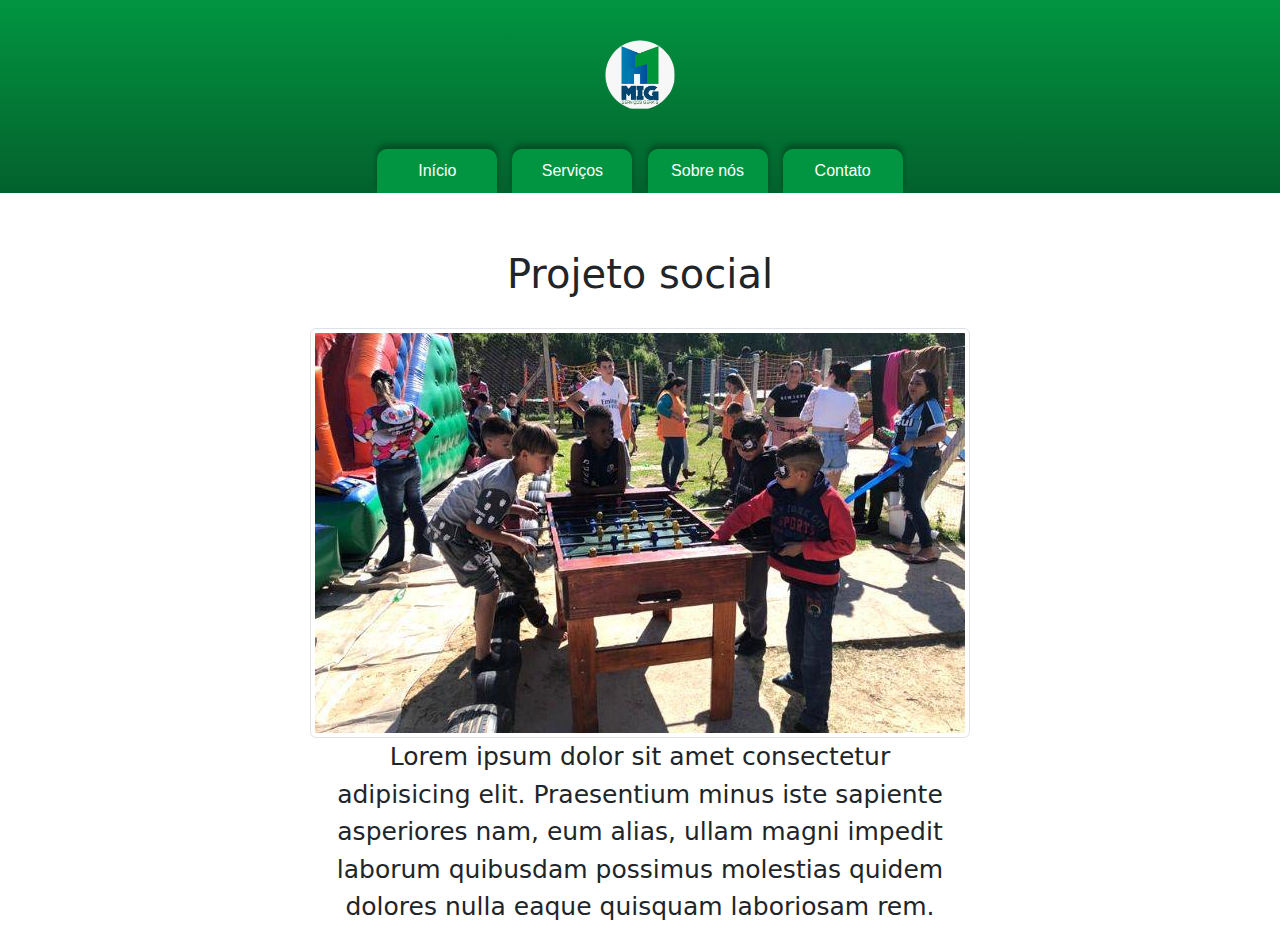
==== tela-2/index.html @ ee3d1c78 "mig" ====
<!DOCTYPE html>
<html lang="pt-br">
<head>
    <meta charset="UTF-8">
    <meta name="viewport" content="width=device-width, initial-scale=1.0">
    <title>Projeto social</title>

    <link href="https://cdn.jsdelivr.net/npm/bootstrap@5.3.3/dist/css/bootstrap.min.css" rel="stylesheet" integrity="sha384-QWTKZyjpPEjISv5WaRU9OFeRpok6YctnYmDr5pNlyT2bRjXh0JMhjY6hW+ALEwIH" crossorigin="anonymous">
<script src="https://cdn.jsdelivr.net/npm/bootstrap@5.3.3/dist/js/bootstrap.bundle.min.js" integrity="sha384-YvpcrYf0tY3lHB60NNkmXc5s9fDVZLESaAA55NDzOxhy9GkcIdslK1eN7N6jIeHz" crossorigin="anonymous"></script>
<link rel="stylesheet" href="estilos/style.css">
<link rel="stylesheet" href="estilos/media-queries.css">
<script src="script.js" defer></script>

<link href="https://fonts.googleapis.com/css2?family=Material+Symbols+Outlined" rel="stylesheet" />

  

<link rel="stylesheet" href="https://cdn.jsdelivr.net/npm/bootstrap-icons@1.11.3/font/bootstrap-icons.min.css">

</head>
<body>

    <header>
        <h1><img style="width: 70px; position:static;" src="img/logo.png" alt="logo mig"></h1>
    <span style="color: white;" id="burguer" class="material-symbols-outlined" onclick="clickMenu()">Menu</span>
    <menu id="cab">
        <ul>
            <li><a href="index.html">Início</a></li>
            <li><a href="../index.html#s3">Serviços</a></li>
            <li><a href="../index.html#s1">Sobre nós</a></li>
            <li><a href="../index.html#ctt">Contato</a></li>
        </ul>
    </menu>
    </header>   
    

    <main>
        <h1>Projeto social</h1>
        <div  id="image" class="container">
            <picture>
                <source srcset="img/teste2.jpg" type="image/svg+xml">
                <img src="img/teste.jpg" class="img-fluid img-thumbnail" alt="...">
              </picture>
        </div>
        <p>Lorem ipsum dolor sit amet consectetur adipisicing elit.
            Praesentium minus iste sapiente asperiores nam, eum alias,
             ullam magni impedit laborum quibusdam possimus molestias quidem
             dolores nulla eaque quisquam laboriosam rem.</p>
        
    </main>

    


</body>
</html>
---- tela-2/estilos/style.css ----
@charset "utf-8";

h1{
    text-align: center;
    margin: 30px 0px;
}

.container{
    display: flex;
    justify-content: center;
}


p{
    width: 50%;
    text-align: center;
    margin: auto;
    font-size: 25px;
}

/* CABEÇALHO */

*{
    margin: 0px;
    padding: 0px;
}


html{
    width: 100vw;
    height: 100vh;
    background-color: rgb(255, 255, 255);
    position:relative;
    top:-150px
}
body{
    margin-top: 150px;
    height: 100vh;
}


header{
    background-color: rgb(255, 255, 255);
}

header h1{
    padding: 10px;
    font-size: 50px;
    font-family: 'Courier New', Courier, monospace;
    text-align: center;
}


span#burguer{
    display: block;
    text-align: center;
   background-color:  #003459;
   padding: 10px;
}

#burguer:hover{
    cursor:pointer;
    background-color:  #024676;
}



menu{
    display: none;
}
menu ul{
    list-style-type: none;
    padding-left: 0px;
    margin-bottom: 0px;
}
menu a {
    text-decoration: none;
    text-align: center;
    padding: 10px;
    display: block;
    background-color: #019541;
    box-shadow: 0px -5px 5px rgba(0, 0, 0, 0.267);
   
    color: white;
    border-top: 1px solid black;
    font-family: Arial, Helvetica, sans-serif;
}

menu a:hover{
    background-color: #01b44f;
}


/* FIM CABEÇALHO */
---- tela-2/estilos/media-queries.css ----
@media screen and (min-width:768px){


    main{
        position:relative;
        top: 250px;
    }
   

    span#burguer{
        display: none;
    }

    menu{
        display: block;
        padding-top: 0px;
        text-align: center;
        
    }

    menu li{
        display: inline-block;
        width: 130px;
        
    }
    menu a{
        border: none;
        margin: 0px 5px;
        font-family: 'League Spartan', sans-serif;
        border-radius: 10px 10px 0px 0px;
        
    }
    header{
        background-image: linear-gradient(to bottom,#019541,#03612c );
        position: fixed;
        top: 0;
        width: 100%;
        background-color: #333;
        color: white;
        text-align: center;
        z-index: 1000; /* Garante que o cabeçalho fique acima de outros elementos */
    }

    .shortCarouse{
        height: 400px;
    }


   




   
    /* CARDS */
}
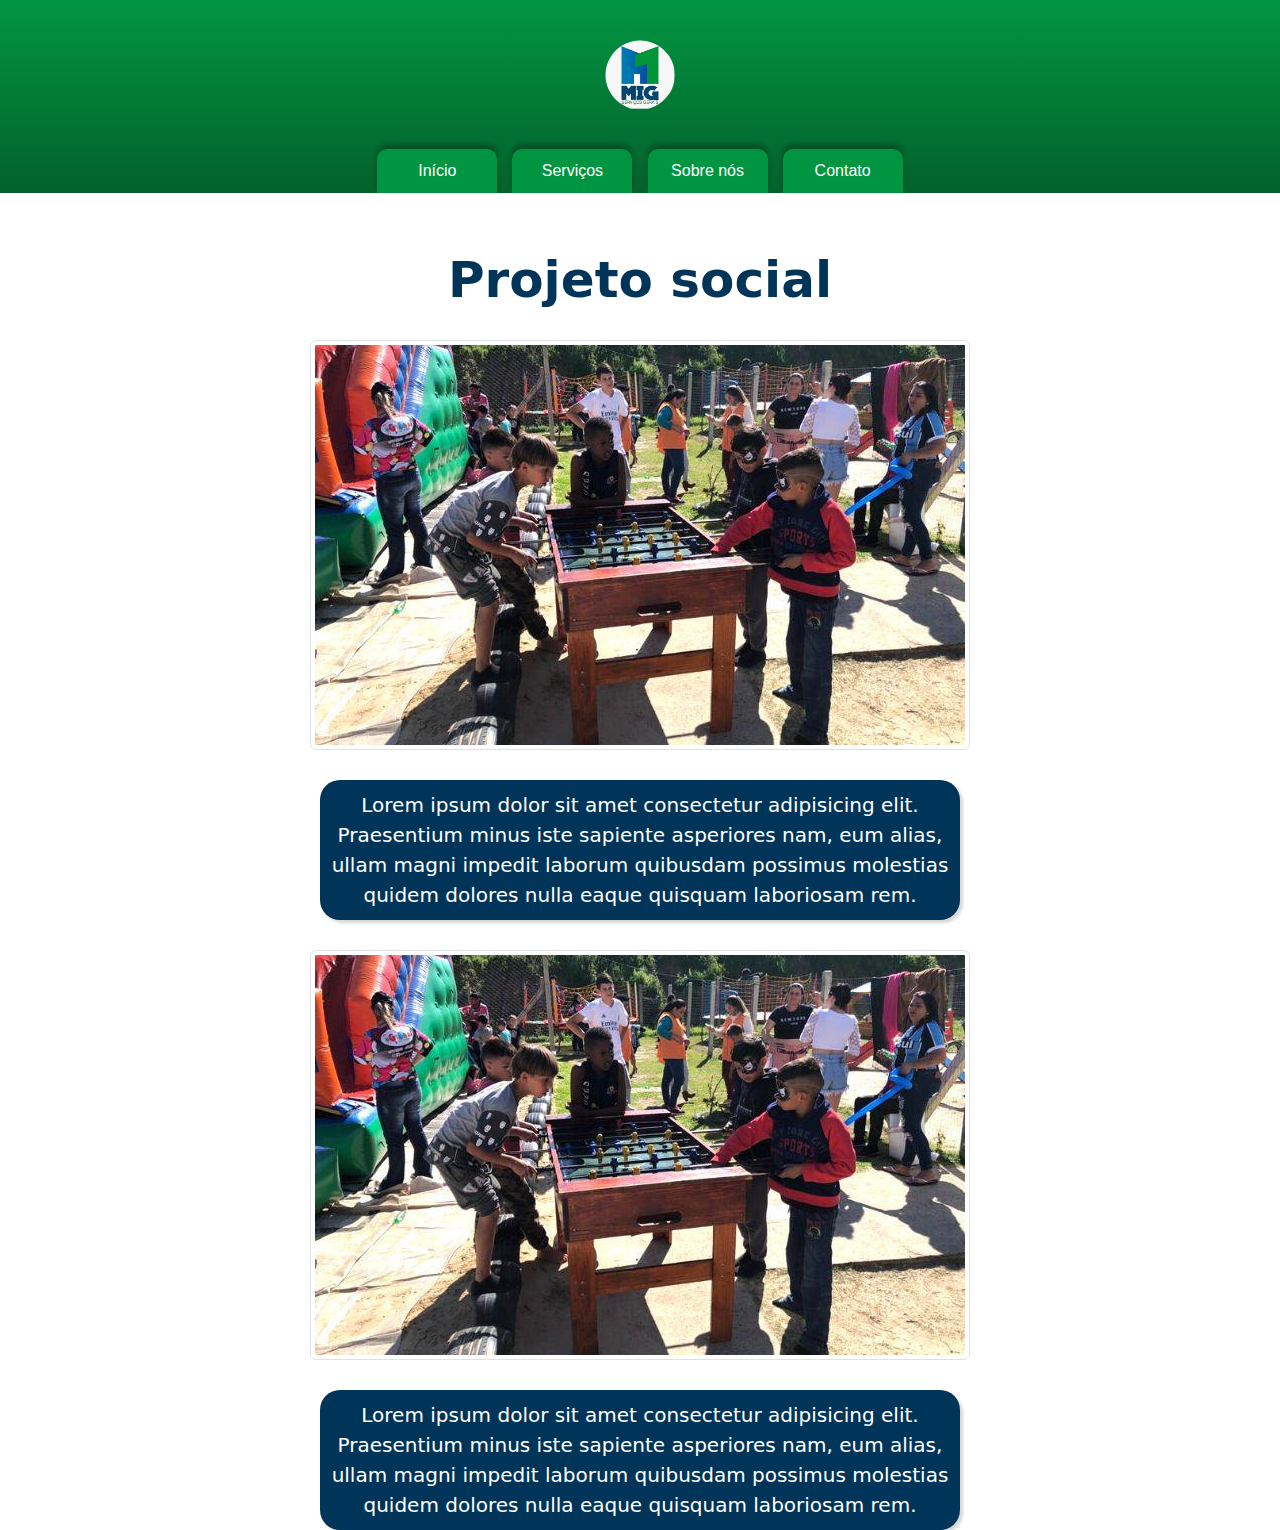
==== commit 65e0ebfa: "okay" ====
--- a/tela-2/index.html
+++ b/tela-2/index.html
@@ -25,7 +25,7 @@
     <span style="color: white;" id="burguer" class="material-symbols-outlined" onclick="clickMenu()">Menu</span>
     <menu id="cab">
         <ul>
-            <li><a href="index.html">Início</a></li>
+            <li><a href="../index.html">Início</a></li>
             <li><a href="../index.html#s3">Serviços</a></li>
             <li><a href="../index.html#s1">Sobre nós</a></li>
             <li><a href="../index.html#ctt">Contato</a></li>
@@ -42,11 +42,23 @@
                 <img src="img/teste.jpg" class="img-fluid img-thumbnail" alt="...">
               </picture>
         </div>
+        
         <p>Lorem ipsum dolor sit amet consectetur adipisicing elit.
             Praesentium minus iste sapiente asperiores nam, eum alias,
              ullam magni impedit laborum quibusdam possimus molestias quidem
              dolores nulla eaque quisquam laboriosam rem.</p>
-        
+             
+             <div  id="image" class="container">
+                 <picture>
+                     <source srcset="img/teste2.jpg" type="image/svg+xml">
+                     <img src="img/teste.jpg" class="img-fluid img-thumbnail" alt="...">
+                   </picture>
+             </div>
+     
+             <p>Lorem ipsum dolor sit amet consectetur adipisicing elit.
+                 Praesentium minus iste sapiente asperiores nam, eum alias,
+                  ullam magni impedit laborum quibusdam possimus molestias quidem
+                  dolores nulla eaque quisquam laboriosam rem.</p>
     </main>
 
     
--- a/tela-2/estilos/style.css
+++ b/tela-2/estilos/style.css
@@ -1,22 +1,11 @@
 @charset "utf-8";
 
-h1{
-    text-align: center;
-    margin: 30px 0px;
-}
 
 .container{
     display: flex;
     justify-content: center;
 }
 
-
-p{
-    width: 50%;
-    text-align: center;
-    margin: auto;
-    font-size: 25px;
-}
 
 /* CABEÇALHO */
 
@@ -91,4 +80,25 @@
 }
 
 
-/* FIM CABEÇALHO */+/* FIM CABEÇALHO */
+
+h1{
+    color:#003459;
+    text-align: center;
+    font-size: 30px;
+    margin: 20px 0px;
+}
+
+p{
+    width: 80%;
+    text-align: center;
+    margin: auto;
+    font-size: 20px;
+    color: white;
+    background-color: #003459;
+    border-radius: 20px;
+    margin-top: 30px;
+    margin-bottom: 30px;
+    padding: 10px;
+    box-shadow: 3px 3px 3px rgba(0, 0, 0, 0.157);
+}
--- a/tela-2/estilos/media-queries.css
+++ b/tela-2/estilos/media-queries.css
@@ -46,11 +46,25 @@
     }
 
 
-   
-
-
-
-
-   
-    /* CARDS */
+    h1{
+        color:#003459;
+        text-align: center;
+        font-size: 50px;
+        font-weight: bolder;
+        margin: 30px 0px;
+    }
+    
+    p{
+        width: 50%;
+        text-align: center;
+        margin: auto;
+        font-size: 20px;
+        color: white;
+        background-color: #003459;
+        border-radius: 20px;
+        margin-top: 30px;
+        margin-bottom: 30px;
+        padding: 10px;
+        box-shadow: 3px 3px 3px rgba(0, 0, 0, 0.157);
+    }
 }